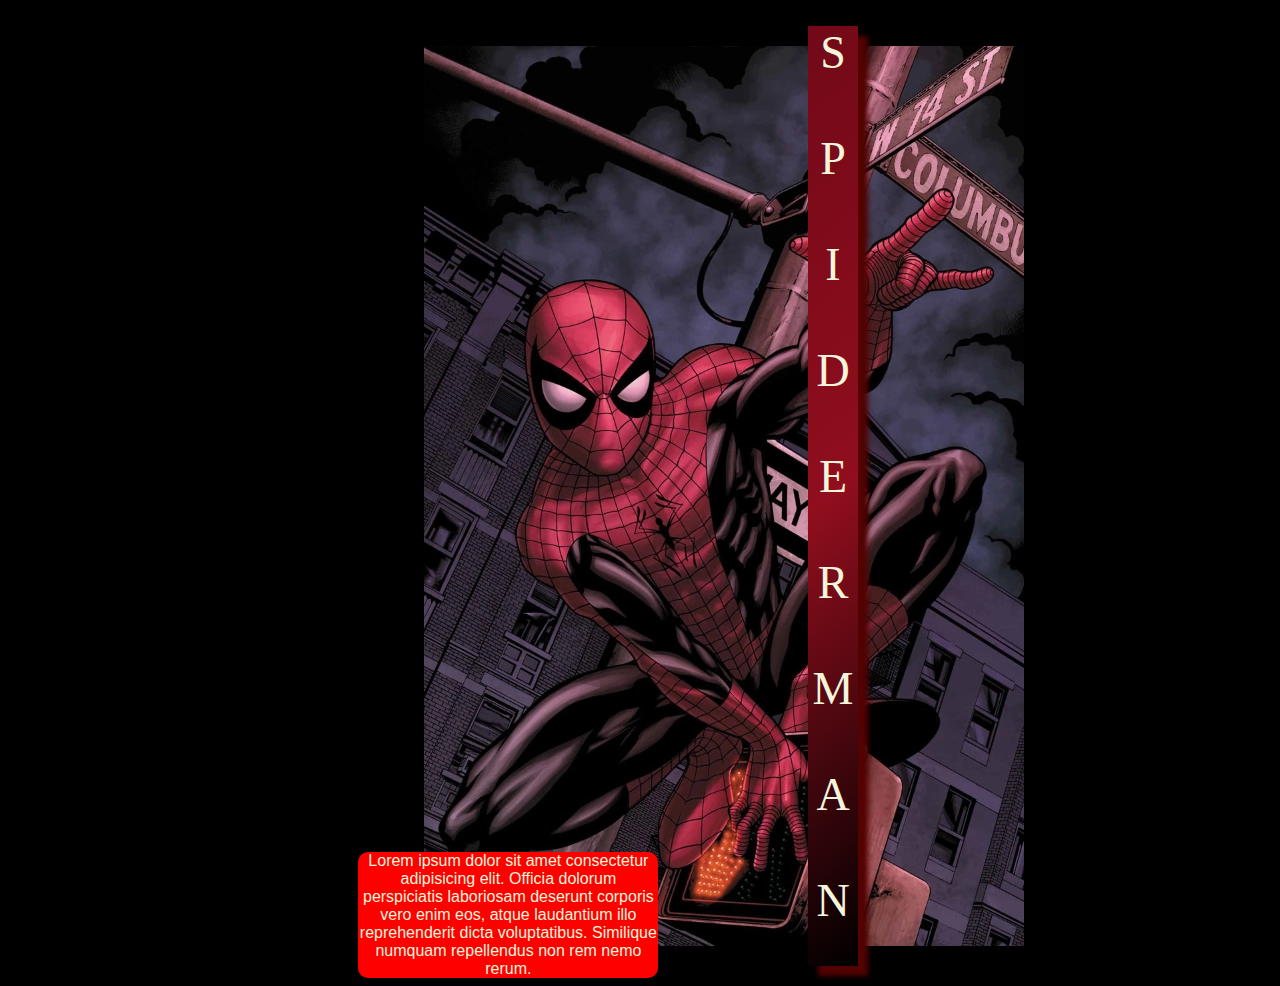
==== Reto_1.html @ cbcb6915 "Añade una hoja de estilos para el reto 1, y termina este con posiciones absolutas y relativas" ====
<!DOCTYPE html>
<html lang="en">

<head>
    <meta charset="UTF-8">
    <meta http-equiv="X-UA-Compatible" content="IE=edge">
    <meta name="viewport" content="width=device-width, initial-scale=1.0">
    <title>Reto 1</title>
    <link rel="preload" href="./assets/css/styleR.css" as="style">
    <link rel="stylesheet" href="./assets/css/styleR.css">
</head>

<body>
    <Main class="reto_main">
        <figure class="img_container">
            <img class="img_card" src="./assets/img/spiderman.webp" alt="">
            <div class="name_container">
                <p class="name">S <br><br> P <br><br> I <br><br> D <br><br> E <br><br> R <br><br> M <br><br> A <br><br> N </p>
            </div>
        </figure>
        <div class="description_container">
            <p class="description">Lorem ipsum dolor sit amet consectetur adipisicing elit. Officia dolorum perspiciatis laboriosam deserunt corporis vero enim eos, atque laudantium illo reprehenderit dicta voluptatibus. Similique numquam repellendus non rem nemo rerum.</p>
        </div>
    </Main>
</body>

</html>
---- assets/css/styleR.css ----
html {
    font-size: 62.5%;
    box-sizing: border-box;
    background-color: black;
}

*,
*::after,
*::before {
    box-sizing: inherit;
}

body {
    font-size: 16px;
    margin: 0;
}

.reto_main {
    position: absolute;
    width: 100vw;
    height: 100vh;
}

.img_container {
    position: relative;
    top: auto;
    bottom: auto;
}

.img_card {
    position: absolute;
    top: auto;
    bottom: auto;
    left: 32%;
}

.name {
    color: beige;
    text-align: center;
    font-size: 4.6rem;
}

.name_container {
    position: relative;
    bottom: 2rem;
    left: 64%;
    background-image: linear-gradient(140deg, #720918, #900e1d, #000);
    width: 5rem;
    height: 94rem;
    box-shadow: 10px 10px 5px 0px rgb(83, 2, 2);
}

.description {
    color: beige;
    text-align: center;
    font-weight: 500;
    font-family: Verdana, Geneva, Tahoma, sans-serif;
}

.description_container {
    position: relative;
    background-color: red;
    top: auto;
    bottom: 15rem;
    left: 28%;
    width: 30rem;
    border-radius: 1rem;
}
---- assets/css/styleR.css ----
html {
    font-size: 62.5%;
    box-sizing: border-box;
    background-color: black;
}

*,
*::after,
*::before {
    box-sizing: inherit;
}

body {
    font-size: 16px;
    margin: 0;
}

.reto_main {
    position: absolute;
    width: 100vw;
    height: 100vh;
}

.img_container {
    position: relative;
    top: auto;
    bottom: auto;
}

.img_card {
    position: absolute;
    top: auto;
    bottom: auto;
    left: 32%;
}

.name {
    color: beige;
    text-align: center;
    font-size: 4.6rem;
}

.name_container {
    position: relative;
    bottom: 2rem;
    left: 64%;
    background-image: linear-gradient(140deg, #720918, #900e1d, #000);
    width: 5rem;
    height: 94rem;
    box-shadow: 10px 10px 5px 0px rgb(83, 2, 2);
}

.description {
    color: beige;
    text-align: center;
    font-weight: 500;
    font-family: Verdana, Geneva, Tahoma, sans-serif;
}

.description_container {
    position: relative;
    background-color: red;
    top: auto;
    bottom: 15rem;
    left: 28%;
    width: 30rem;
    border-radius: 1rem;
}
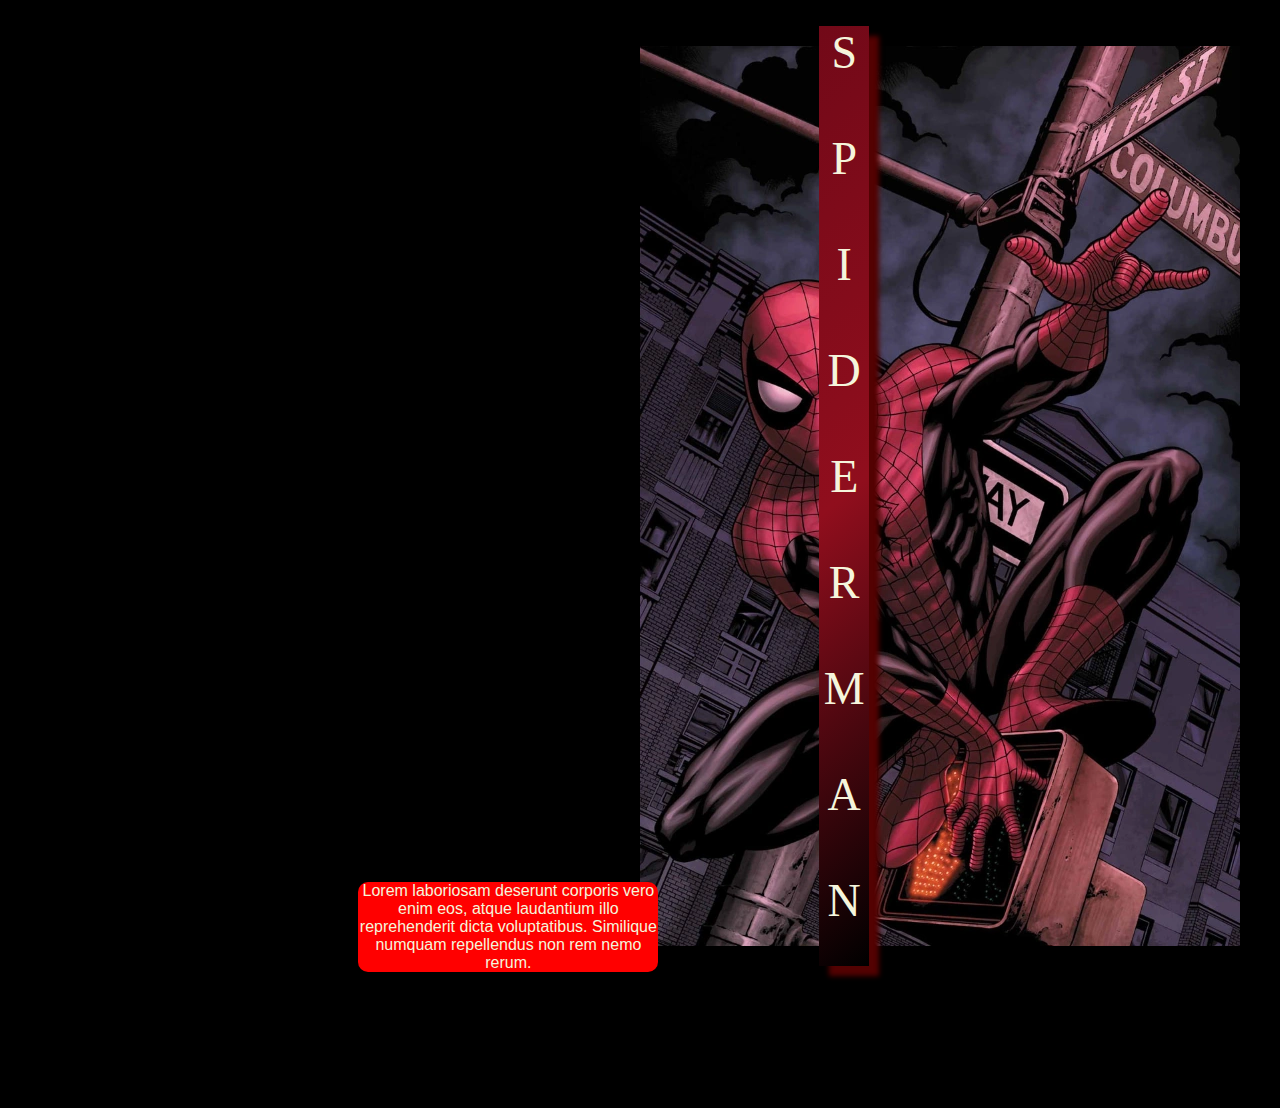
==== commit 08363a98: "Ajustes del reto 1" ====
--- a/Reto_1.html
+++ b/Reto_1.html
@@ -11,15 +11,15 @@
 </head>
 
 <body>
-    <Main class="reto_main">
+    <Main class="container">
         <figure class="img_container">
             <img class="img_card" src="./assets/img/spiderman.webp" alt="">
-            <div class="name_container">
-                <p class="name">S <br><br> P <br><br> I <br><br> D <br><br> E <br><br> R <br><br> M <br><br> A <br><br> N </p>
-            </div>
         </figure>
+        <div class="name_container">
+            <p class="name">S <br><br> P <br><br> I <br><br> D <br><br> E <br><br> R <br><br> M <br><br> A <br><br> N </p>
+        </div>
         <div class="description_container">
-            <p class="description">Lorem ipsum dolor sit amet consectetur adipisicing elit. Officia dolorum perspiciatis laboriosam deserunt corporis vero enim eos, atque laudantium illo reprehenderit dicta voluptatibus. Similique numquam repellendus non rem nemo rerum.</p>
+            <p class="description">Lorem laboriosam deserunt corporis vero enim eos, atque laudantium illo reprehenderit dicta voluptatibus. Similique numquam repellendus non rem nemo rerum.</p>
         </div>
     </Main>
 </body>
--- a/assets/css/styleR.css
+++ b/assets/css/styleR.css
@@ -15,12 +15,6 @@
     margin: 0;
 }
 
-.reto_main {
-    position: absolute;
-    width: 100vw;
-    height: 100vh;
-}
-
 .img_container {
     position: relative;
     top: auto;
@@ -31,7 +25,7 @@
     position: absolute;
     top: auto;
     bottom: auto;
-    left: 32%;
+    left: 50%;
 }
 
 .name {
@@ -44,6 +38,7 @@
     position: relative;
     bottom: 2rem;
     left: 64%;
+    right: 0%;
     background-image: linear-gradient(140deg, #720918, #900e1d, #000);
     width: 5rem;
     height: 94rem;
@@ -61,8 +56,14 @@
     position: relative;
     background-color: red;
     top: auto;
-    bottom: 15rem;
+    bottom: 12rem;
     left: 28%;
+    right: 0%;
     width: 30rem;
     border-radius: 1rem;
+}
+
+.img_container {
+    position: relative;
+    width: 120rem;
 }--- a/assets/css/styleR.css
+++ b/assets/css/styleR.css
@@ -15,12 +15,6 @@
     margin: 0;
 }
 
-.reto_main {
-    position: absolute;
-    width: 100vw;
-    height: 100vh;
-}
-
 .img_container {
     position: relative;
     top: auto;
@@ -31,7 +25,7 @@
     position: absolute;
     top: auto;
     bottom: auto;
-    left: 32%;
+    left: 50%;
 }
 
 .name {
@@ -44,6 +38,7 @@
     position: relative;
     bottom: 2rem;
     left: 64%;
+    right: 0%;
     background-image: linear-gradient(140deg, #720918, #900e1d, #000);
     width: 5rem;
     height: 94rem;
@@ -61,8 +56,14 @@
     position: relative;
     background-color: red;
     top: auto;
-    bottom: 15rem;
+    bottom: 12rem;
     left: 28%;
+    right: 0%;
     width: 30rem;
     border-radius: 1rem;
+}
+
+.img_container {
+    position: relative;
+    width: 120rem;
 }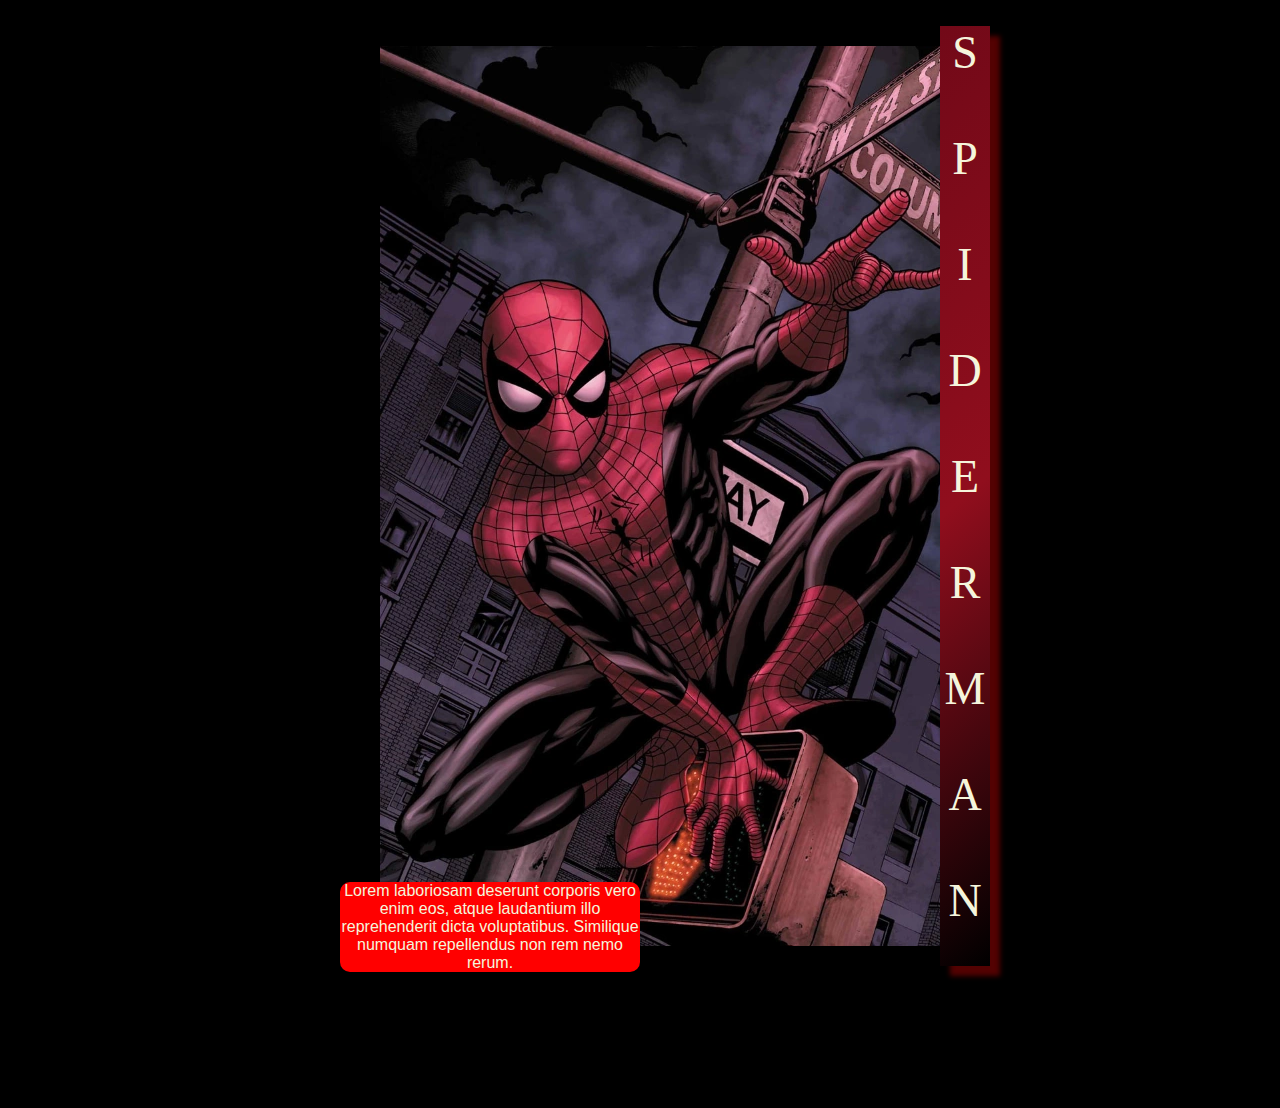
==== commit 56827735: "Ajustes del CSS del reto 1" ====
--- a/Reto_1.html
+++ b/Reto_1.html
@@ -11,15 +11,17 @@
 </head>
 
 <body>
-    <Main class="container">
-        <figure class="img_container">
-            <img class="img_card" src="./assets/img/spiderman.webp" alt="">
-        </figure>
-        <div class="name_container">
-            <p class="name">S <br><br> P <br><br> I <br><br> D <br><br> E <br><br> R <br><br> M <br><br> A <br><br> N </p>
-        </div>
-        <div class="description_container">
-            <p class="description">Lorem laboriosam deserunt corporis vero enim eos, atque laudantium illo reprehenderit dicta voluptatibus. Similique numquam repellendus non rem nemo rerum.</p>
+    <Main>
+        <div class="container">
+            <figure class="img_container">
+                <img class="img_card" src="./assets/img/spiderman.webp" alt="">
+            </figure>
+            <div class="name_container">
+                <p class="name">S <br><br> P <br><br> I <br><br> D <br><br> E <br><br> R <br><br> M <br><br> A <br><br> N </p>
+            </div>
+            <div class="description_container">
+                <p class="description">Lorem laboriosam deserunt corporis vero enim eos, atque laudantium illo reprehenderit dicta voluptatibus. Similique numquam repellendus non rem nemo rerum.</p>
+            </div>
         </div>
     </Main>
 </body>
--- a/assets/css/styleR.css
+++ b/assets/css/styleR.css
@@ -15,17 +15,17 @@
     margin: 0;
 }
 
-.img_container {
-    position: relative;
-    top: auto;
-    bottom: auto;
+.container {
+    width: 60rem;
+    margin: 0 auto;
 }
 
 .img_card {
     position: absolute;
     top: auto;
     bottom: auto;
-    left: 50%;
+    left: auto;
+    right: auto;
 }
 
 .name {
@@ -37,11 +37,10 @@
 .name_container {
     position: relative;
     bottom: 2rem;
-    left: 64%;
-    right: 0%;
-    background-image: linear-gradient(140deg, #720918, #900e1d, #000);
+    left: 100%;
     width: 5rem;
     height: 94rem;
+    background-image: linear-gradient(140deg, #720918, #900e1d, #000);
     box-shadow: 10px 10px 5px 0px rgb(83, 2, 2);
 }
 
@@ -57,8 +56,7 @@
     background-color: red;
     top: auto;
     bottom: 12rem;
-    left: 28%;
-    right: 0%;
+    left: 0;
     width: 30rem;
     border-radius: 1rem;
 }
--- a/assets/css/styleR.css
+++ b/assets/css/styleR.css
@@ -15,17 +15,17 @@
     margin: 0;
 }
 
-.img_container {
-    position: relative;
-    top: auto;
-    bottom: auto;
+.container {
+    width: 60rem;
+    margin: 0 auto;
 }
 
 .img_card {
     position: absolute;
     top: auto;
     bottom: auto;
-    left: 50%;
+    left: auto;
+    right: auto;
 }
 
 .name {
@@ -37,11 +37,10 @@
 .name_container {
     position: relative;
     bottom: 2rem;
-    left: 64%;
-    right: 0%;
-    background-image: linear-gradient(140deg, #720918, #900e1d, #000);
+    left: 100%;
     width: 5rem;
     height: 94rem;
+    background-image: linear-gradient(140deg, #720918, #900e1d, #000);
     box-shadow: 10px 10px 5px 0px rgb(83, 2, 2);
 }
 
@@ -57,8 +56,7 @@
     background-color: red;
     top: auto;
     bottom: 12rem;
-    left: 28%;
-    right: 0%;
+    left: 0;
     width: 30rem;
     border-radius: 1rem;
 }
